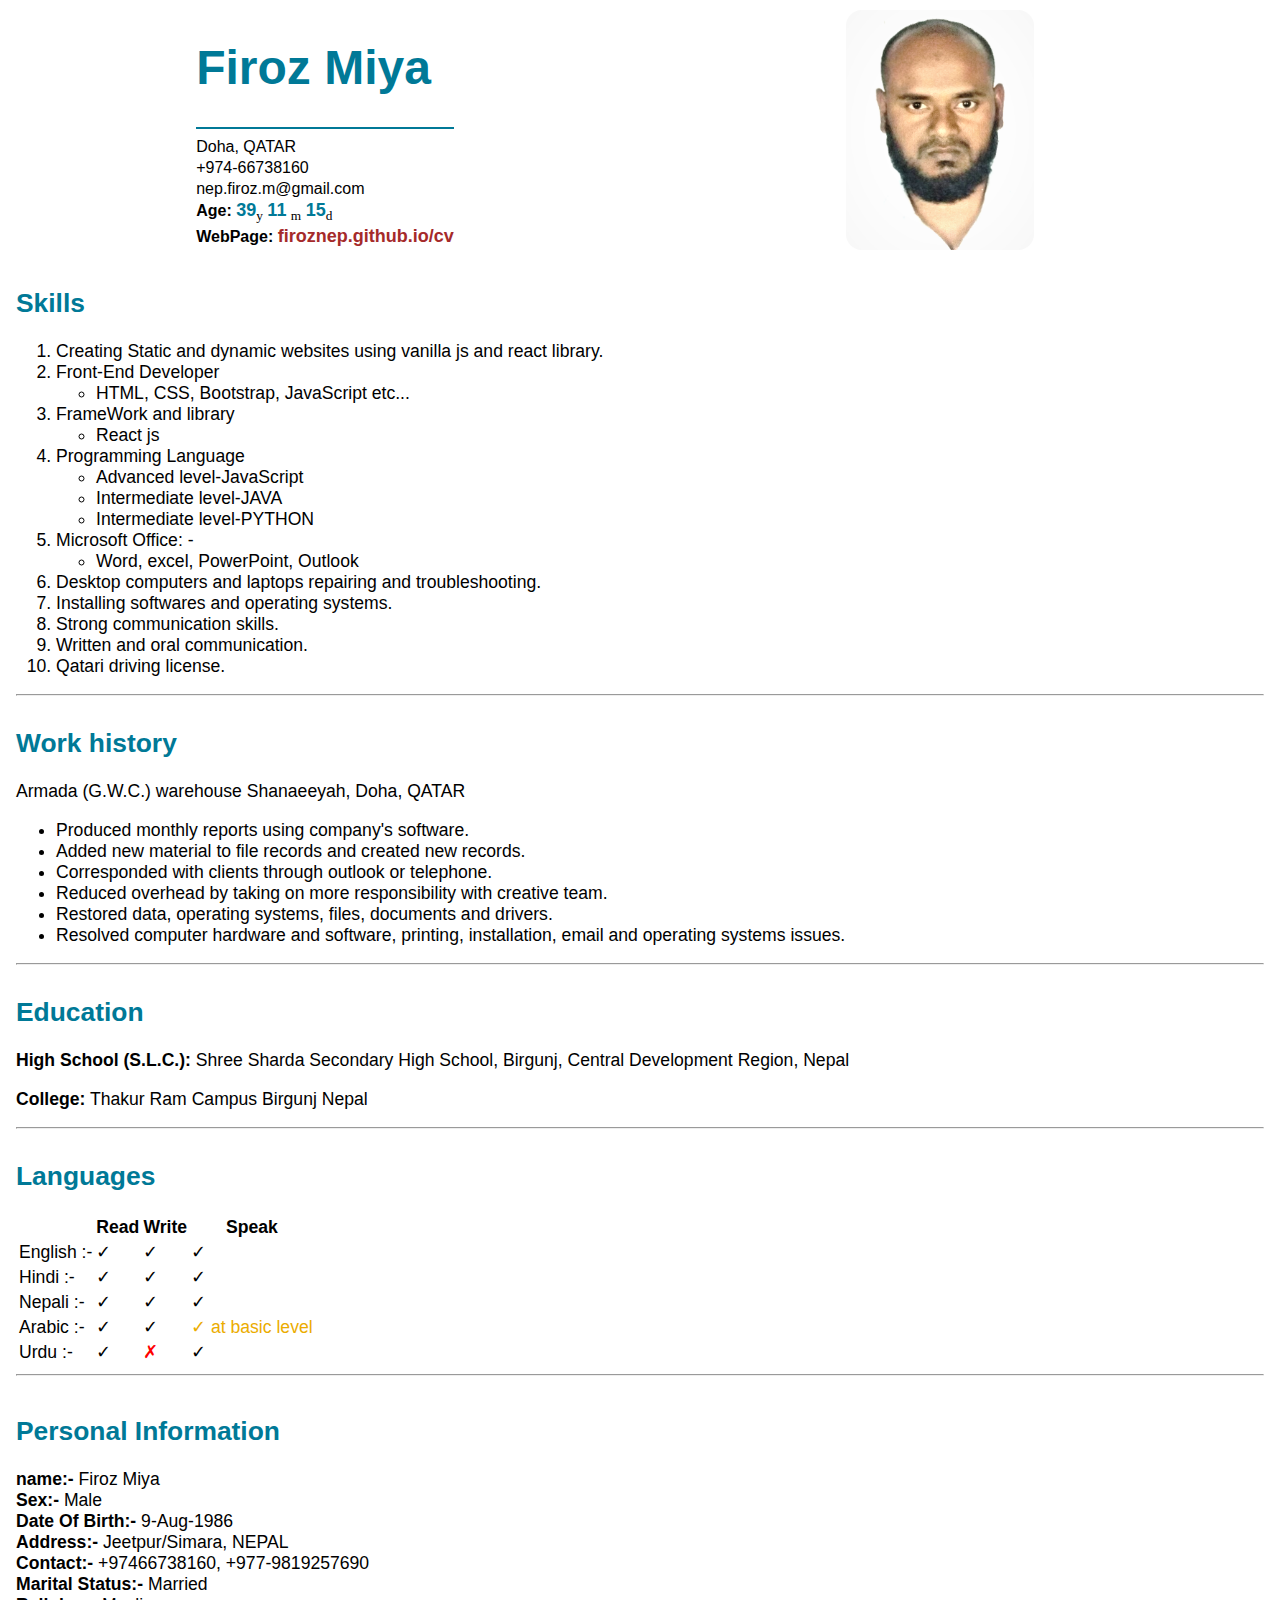
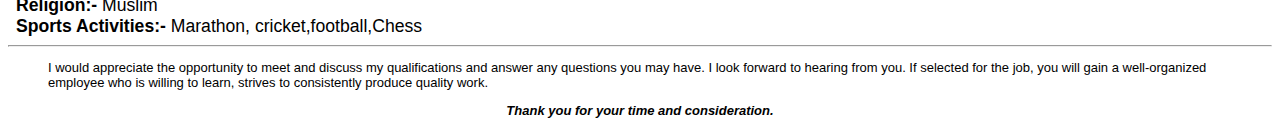
==== index.html @ 0d06ba6a "modified image style" ====
<!DOCTYPE html>
<html>
  <head>
    <meta charset="utf-8" />
    <meta http-equiv="X-UA-Compatible" content="IE=edge" />
    <title>Resume</title>
    <meta name="viewport" content="width=device-width, initial-scale=1" />
    <link rel="stylesheet" type="text/css" media="screen" href="style.css" />
  </head>

  <body>
    <header>
      <div>
        <h1>Firoz Miya</h1>
        <hr class="hdrhr" />
        <p>Doha, QATAR</p>
        <p>+974-66738160</p>
        <p>
          <a href="mailto:firoz.thekhan@gmail.com">nep.firoz.m@gmail.com</a>
        </p>

        <!-- Age Calculator -->
        <div class="age-display">
          <strong>Age: </strong>
          <span> <strong class="yr ag"> </strong><sub>y</sub> </span>
          <span> <strong class="mnt ag"></strong> <sub>m</sub> </span>
          <span> <strong class="ds ag"></strong><sub>d</sub> </span>
        </div>

        <p>
          <strong> WebPage: </strong>
          <a
            style="color: brown; font-size: large; font-weight: bold"
            href="https://firoznep.github.io/cv"
            >firoznep.github.io/cv</a
          >
        </p>

        <!-- ============-------------------+++++++++++++++++++ -->
      </div>
      <div>
        <img class="mypic" src="pic.png" alt="My Photo" height="240px" />
      </div>
    </header>

    <!-- SKILLS -->
    <main>
      <section class="skills">
        <h2>Skills</h2>
        <ol>
          <li>
            Creating Static and dynamic websites using vanilla js and react
            library.
          </li>
          <li>
            Front-End Developer
            <ul>
              <li>HTML, CSS, Bootstrap, JavaScript etc...</li>
            </ul>
          </li>
          <li>
            FrameWork and library
            <ul>
              <li>React js</li>
            </ul>
          </li>
          <li>
            Programming Language
            <ul>
              <li>Advanced level-JavaScript</li>
              <li>Intermediate level-JAVA</li>
              <li>Intermediate level-PYTHON</li>
            </ul>
          </li>
          <li>
            Microsoft Office: -
            <ul>
              <li>Word, excel, PowerPoint, Outlook</li>
            </ul>
          </li>

          <li>Desktop computers and laptops repairing and troubleshooting.</li>
          <li>Installing softwares and operating systems.</li>
          <li>Strong communication skills.</li>
          <li>Written and oral communication.</li>
          <li>Qatari driving license.</li>
        </ol>
      </section>
      <hr />

      <!--Work History-->
      <section class="work-his">
        <div>
          <h2>Work history</h2>
          <p>Armada (G.W.C.) warehouse Shanaeeyah, Doha, QATAR</p>
          <ul>
            <li>Produced monthly reports using company's software.</li>
            <li>Added new material to file records and created new records.</li>
            <li>Corresponded with clients through outlook or telephone.</li>
            <li>
              Reduced overhead by taking on more responsibility with creative
              team.
            </li>
            <li>
              Restored data, operating systems, files, documents and drivers.
            </li>
            <li>
              Resolved computer hardware and software, printing, installation,
              email and operating systems issues.
            </li>
          </ul>
        </div>
      </section>
      <hr />
      <!-- Education and Language -->
      <section class="edu-lang">
        <h2>Education</h2>
        <p>
          <strong>High School (S.L.C.):</strong> Shree Sharda Secondary High
          School, Birgunj, Central Development Region, Nepal
        </p>
        <p><strong>College:</strong> Thakur Ram Campus Birgunj Nepal</p>

        <hr />
        <h2>Languages</h2>

        <table>
          <tr>
            <th></th>
            <th>Read</th>
            <th>Write</th>
            <th>Speak</th>
          </tr>
          <tr>
            <td>English :-</td>
            <td>&check;</td>
            <td>&check;</td>
            <td>&check;</td>
          </tr>
          <tr>
            <td>Hindi :-</td>
            <td>&check;</td>
            <td>&check;</td>
            <td>&check;</td>
          </tr>
          <tr>
            <td>Nepali :-</td>
            <td>&check;</td>
            <td>&check;</td>
            <td>&check;</td>
          </tr>
          <tr>
            <td>Arabic :-</td>
            <td>&check;</td>
            <td>&check;</td>
            <td style="color: #ebac00">&check; at basic level</td>
          </tr>
          <tr>
            <td>Urdu :-</td>
            <td>&check;</td>
            <td style="color: red">&cross;</td>
            <td>&check;</td>
          </tr>
        </table>
      </section>
      <hr />

      <!-- Personal Detail -->
      <section class="per-info">
        <h2>Personal Information</h2>

        <span> <strong> name:-</strong> Firoz Miya </span>
        <span> <strong> Sex:-</strong> Male </span>
        <span> <strong>Date Of Birth:-</strong> 9-Aug-1986 </span>
        <span> <strong>Address:-</strong> Jeetpur/Simara, NEPAL </span>
        <span> <strong>Contact:-</strong> +97466738160, +977-9819257690 </span>
        <span> <strong> Marital Status:- </strong> Married </span>
        <span> <strong> Religion:- </strong> Muslim </span>
        <span>
          <strong> Sports Activities:- </strong> Marathon,
          cricket,football,Chess
        </span>
      </section>
    </main>

    <!-- <hr style="clear: both;" /> -->

    <hr />
    <footer>
      <p>
        I would appreciate the opportunity to meet and discuss my qualifications
        and answer any questions you may have. I look forward to hearing from
        you. If selected for the job, you will gain a well-organized employee
        who is willing to learn, strives to consistently produce quality work.
      </p>
      <p><em>Thank you for your time and consideration.</em></p>
    </footer>

    <script src="main.js"></script>
  </body>
</html>
---- style.css ----
* {
  box-sizing: border-box;
}

a {
  text-decoration: none;
  color: black;
}

html {
  font-size: 1rem;
}

body {
  font-family: Verdana, Geneva, Tahoma, sans-serif;
}

header {
  display: flex;
  flex-direction: row;
  flex-wrap: wrap;
  justify-content: space-around;
  align-items: center;
  gap: 1rem;
}

main {
  margin: 0.5rem;
}

section {
  font-size: 1.1rem;
}

h1 {
  font-family: sans-serif;
  color: #007997;
  font-size: 3rem;
}

.hdrhr {
  border: 1px solid #007997;
}

header p,
header .age-display {
  line-height: 0.3;
}

.mypic {
  transition: transform 0.3s;
  border-radius: 1rem;
}

.mypic:hover {
  transform: translatey(1rem) scale(1.1);
  cursor: pointer;
  box-shadow: 0.2rem 0.5rem 1rem #007997;
}

h2 {
  color: #007997;
  margin-top: 2rem;
}

.per-info {
  display: flex;
  flex-direction: column;
  flex-wrap: wrap;
}

/* Age calc */

.ag {
  font-size: large;
  color: #007997;
}

sub {
  font-size: smaller;
  font-family: Cambria, Cochin, Georgia, Times, "Times New Roman", serif;
}

/* footer-------------- */
footer {
  margin: 0 2.5rem;
  font-size: small;
}

footer :last-child {
  text-align: center;
  font-weight: bold;
}

@media screen and (min-width: 768px) {
  header {
    margin-right: 50px;
  }
}

@media screen and (max-width: 768px) {
}
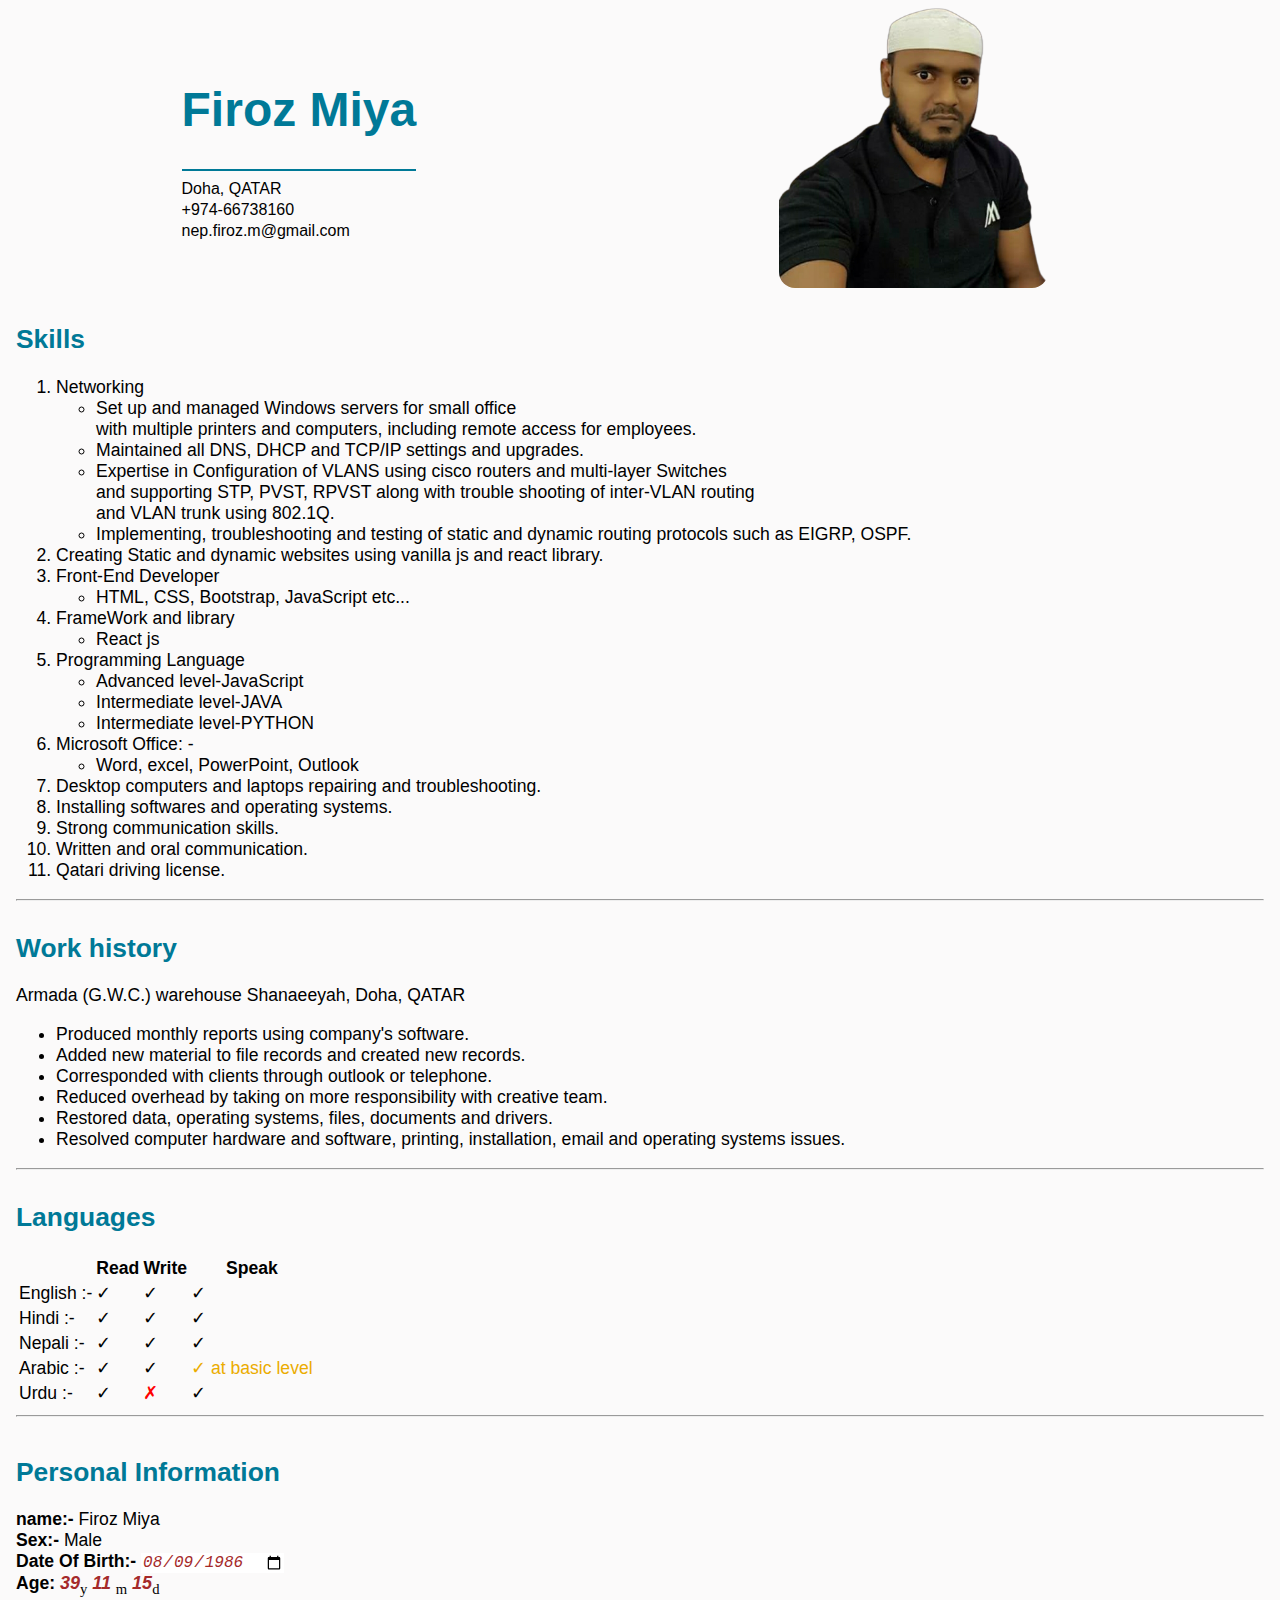
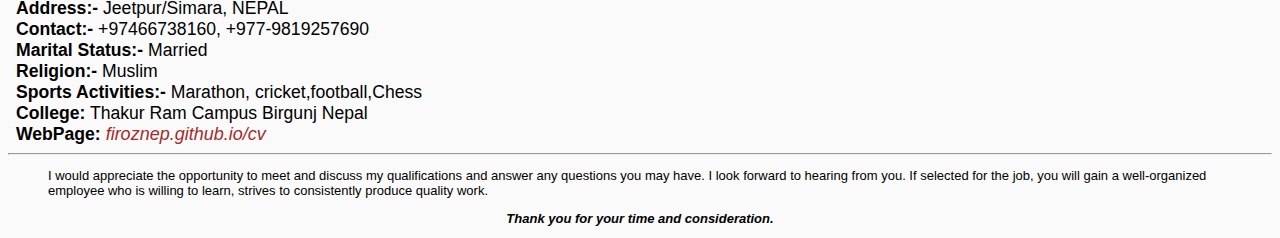
==== commit c7ff6b06: "add new pic and networking skill" ====
--- a/index.html
+++ b/index.html
@@ -19,27 +19,10 @@
           <a href="mailto:firoz.thekhan@gmail.com">nep.firoz.m@gmail.com</a>
         </p>
 
-        <!-- Age Calculator -->
-        <div class="age-display">
-          <strong>Age: </strong>
-          <span> <strong class="yr ag"> </strong><sub>y</sub> </span>
-          <span> <strong class="mnt ag"></strong> <sub>m</sub> </span>
-          <span> <strong class="ds ag"></strong><sub>d</sub> </span>
-        </div>
-
-        <p>
-          <strong> WebPage: </strong>
-          <a
-            style="color: brown; font-size: large; font-weight: bold"
-            href="https://firoznep.github.io/cv"
-            >firoznep.github.io/cv</a
-          >
-        </p>
-
         <!-- ============-------------------+++++++++++++++++++ -->
       </div>
       <div>
-        <img class="mypic" src="pic.png" alt="My Photo" height="240px" />
+        <img class="mypic" src="pic2.png" alt="My Photo" height="280px" />
       </div>
     </header>
 
@@ -48,6 +31,33 @@
       <section class="skills">
         <h2>Skills</h2>
         <ol>
+          <!-- networking -->
+          <li>
+            Networking
+            <ul>
+              <li>
+                Set up and managed Windows servers for small office <br />
+                with multiple printers and computers, including remote access
+                for employees.
+              </li>
+
+              <li>
+                Maintained all DNS, DHCP and TCP/IP settings and upgrades.
+              </li>
+              <li>
+                Expertise in Configuration of VLANS using cisco routers and
+                multi-layer Switches <br />
+                and supporting STP, PVST, RPVST along with trouble shooting of
+                inter-VLAN routing <br />
+                and VLAN trunk using 802.1Q.
+              </li>
+              <li>
+                Implementing, troubleshooting and testing of static and dynamic
+                routing protocols such as EIGRP, OSPF.
+              </li>
+            </ul>
+          </li>
+
           <li>
             Creating Static and dynamic websites using vanilla js and react
             library.
@@ -114,14 +124,13 @@
       <hr />
       <!-- Education and Language -->
       <section class="edu-lang">
-        <h2>Education</h2>
+        <!-- <h2>Education</h2>
         <p>
           <strong>High School (S.L.C.):</strong> Shree Sharda Secondary High
           School, Birgunj, Central Development Region, Nepal
         </p>
-        <p><strong>College:</strong> Thakur Ram Campus Birgunj Nepal</p>
-
-        <hr />
+        <p><strong>College:</strong> Thakur Ram Campus Birgunj Nepal</p> -->
+
         <h2>Languages</h2>
 
         <table>
@@ -171,7 +180,21 @@
 
         <span> <strong> name:-</strong> Firoz Miya </span>
         <span> <strong> Sex:-</strong> Male </span>
-        <span> <strong>Date Of Birth:-</strong> 9-Aug-1986 </span>
+        <span>
+          <strong> <label for="bdt">Date Of Birth:-</label> </strong>
+
+          <input type="date" value="1986-08-09" required id="bdt" />
+        </span>
+        <span> </span>
+
+        <!-- Age Calculator -->
+        <div class="age-display">
+          <strong>Age: </strong>
+          <span> <strong class="yr ag"> </strong><sub>y</sub> </span>
+          <span> <strong class="mnt ag"></strong> <sub>m</sub> </span>
+          <span> <strong class="ds ag"></strong><sub>d</sub> </span>
+        </div>
+
         <span> <strong>Address:-</strong> Jeetpur/Simara, NEPAL </span>
         <span> <strong>Contact:-</strong> +97466738160, +977-9819257690 </span>
         <span> <strong> Marital Status:- </strong> Married </span>
@@ -179,6 +202,16 @@
         <span>
           <strong> Sports Activities:- </strong> Marathon,
           cricket,football,Chess
+        </span>
+
+        <span><strong>College:</strong> Thakur Ram Campus Birgunj Nepal</span>
+
+        <!-- webpage -->
+        <span>
+          <strong> WebPage: </strong>
+          <a class="wpg" href="https://firoznep.github.io/cv"
+            >firoznep.github.io/cv</a
+          >
         </span>
       </section>
     </main>
--- a/style.css
+++ b/style.css
@@ -13,6 +13,7 @@
 
 body {
   font-family: Verdana, Geneva, Tahoma, sans-serif;
+  background-color: #fbfafa;
 }
 
 header {
@@ -71,14 +72,24 @@
 
 /* Age calc */
 
-.ag {
+.ag,
+.wpg {
   font-size: large;
-  color: #007997;
+  font-style: italic;
+  color: brown;
 }
 
 sub {
   font-size: smaller;
   font-family: Cambria, Cochin, Georgia, Times, "Times New Roman", serif;
+}
+
+#bdt {
+  border: none;
+  font-size: large;
+  font-style: italic;
+  color: brown;
+  outline: 0;
 }
 
 /* footer-------------- */
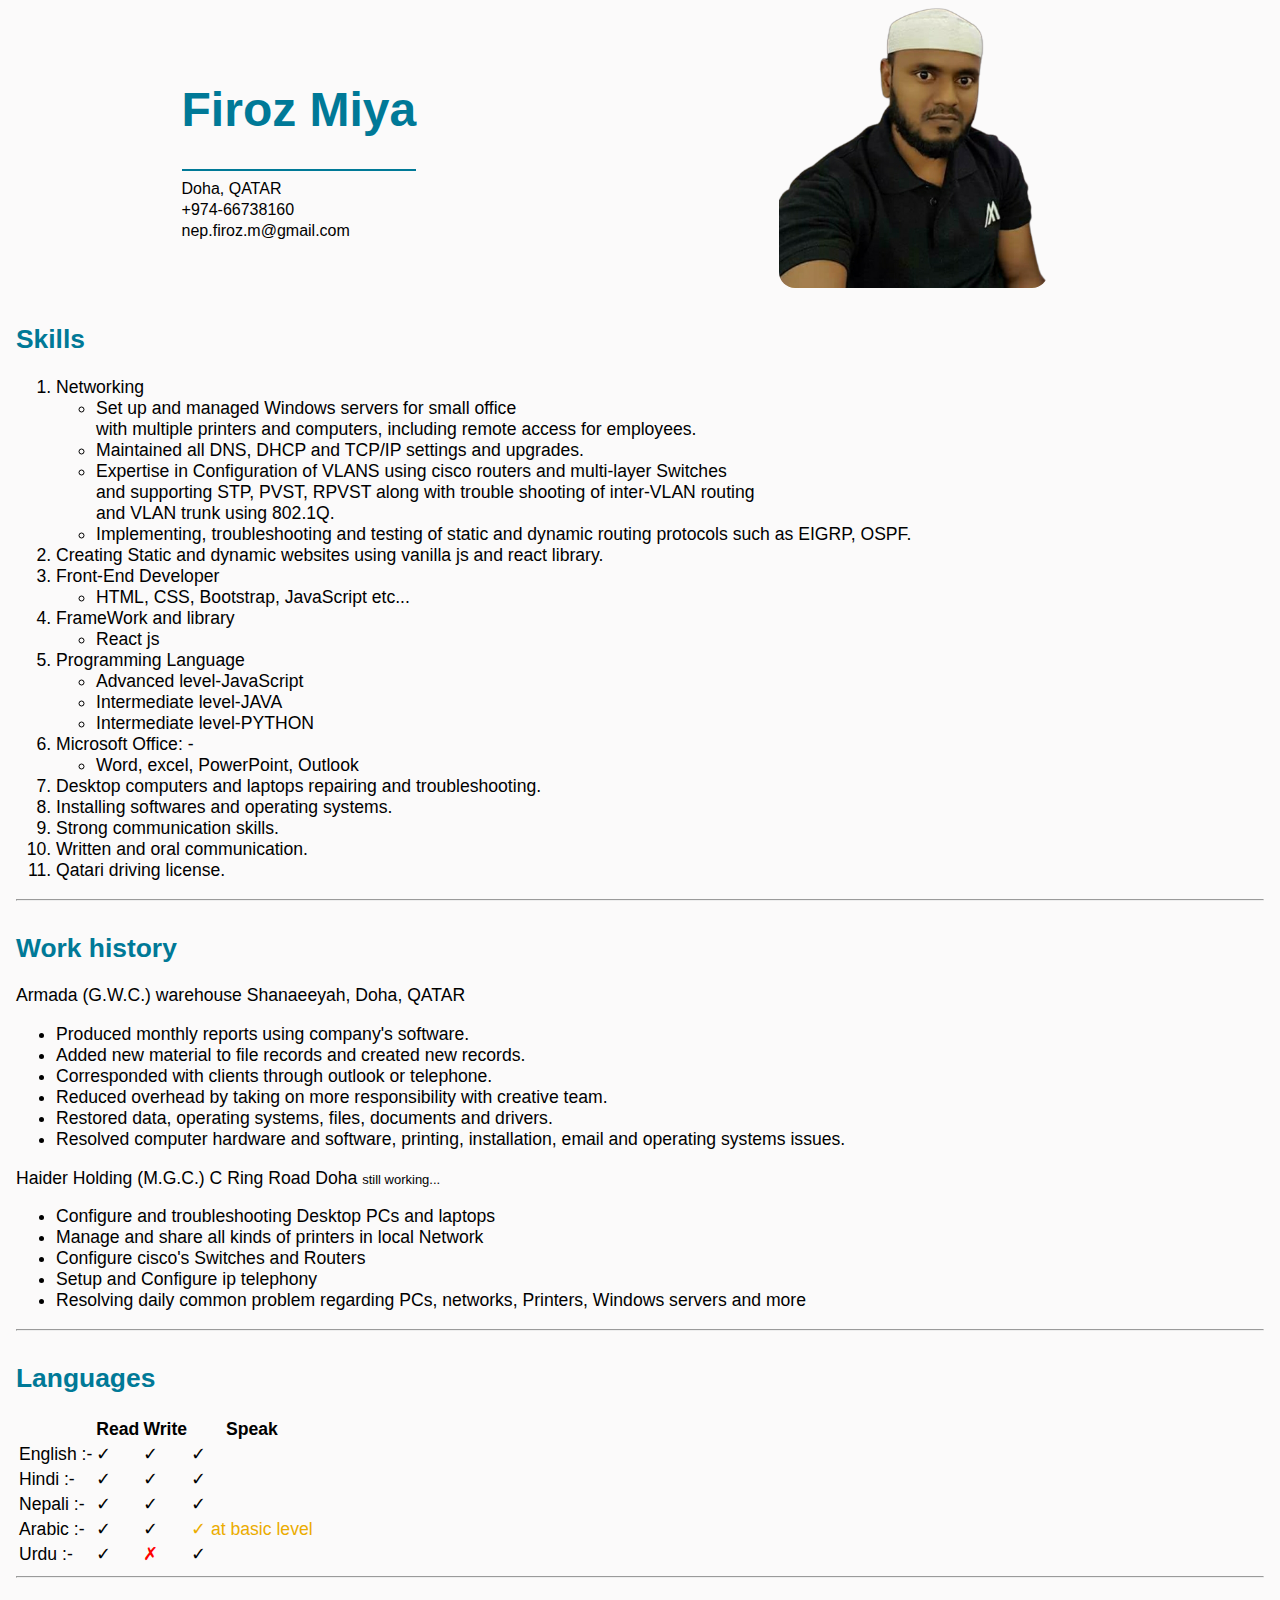
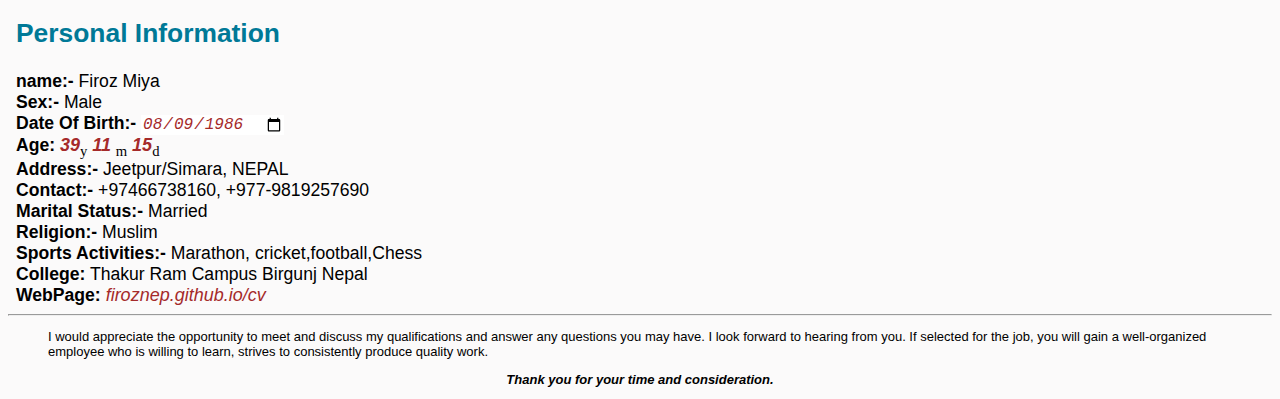
==== commit 3475d9ad: "added Mgc job Experience" ====
--- a/index.html
+++ b/index.html
@@ -120,6 +120,22 @@
             </li>
           </ul>
         </div>
+        <div>
+          <p>
+            Haider Holding (M.G.C.) C Ring Road Doha
+            <span style="font-size: small">still working...</span>
+          </p>
+          <ul>
+            <li>Configure and troubleshooting Desktop PCs and laptops</li>
+            <li>Manage and share all kinds of printers in local Network</li>
+            <li>Configure cisco's Switches and Routers</li>
+            <li>Setup and Configure ip telephony</li>
+            <li>
+              Resolving daily common problem regarding PCs, networks, Printers,
+              Windows servers and more
+            </li>
+          </ul>
+        </div>
       </section>
       <hr />
       <!-- Education and Language -->
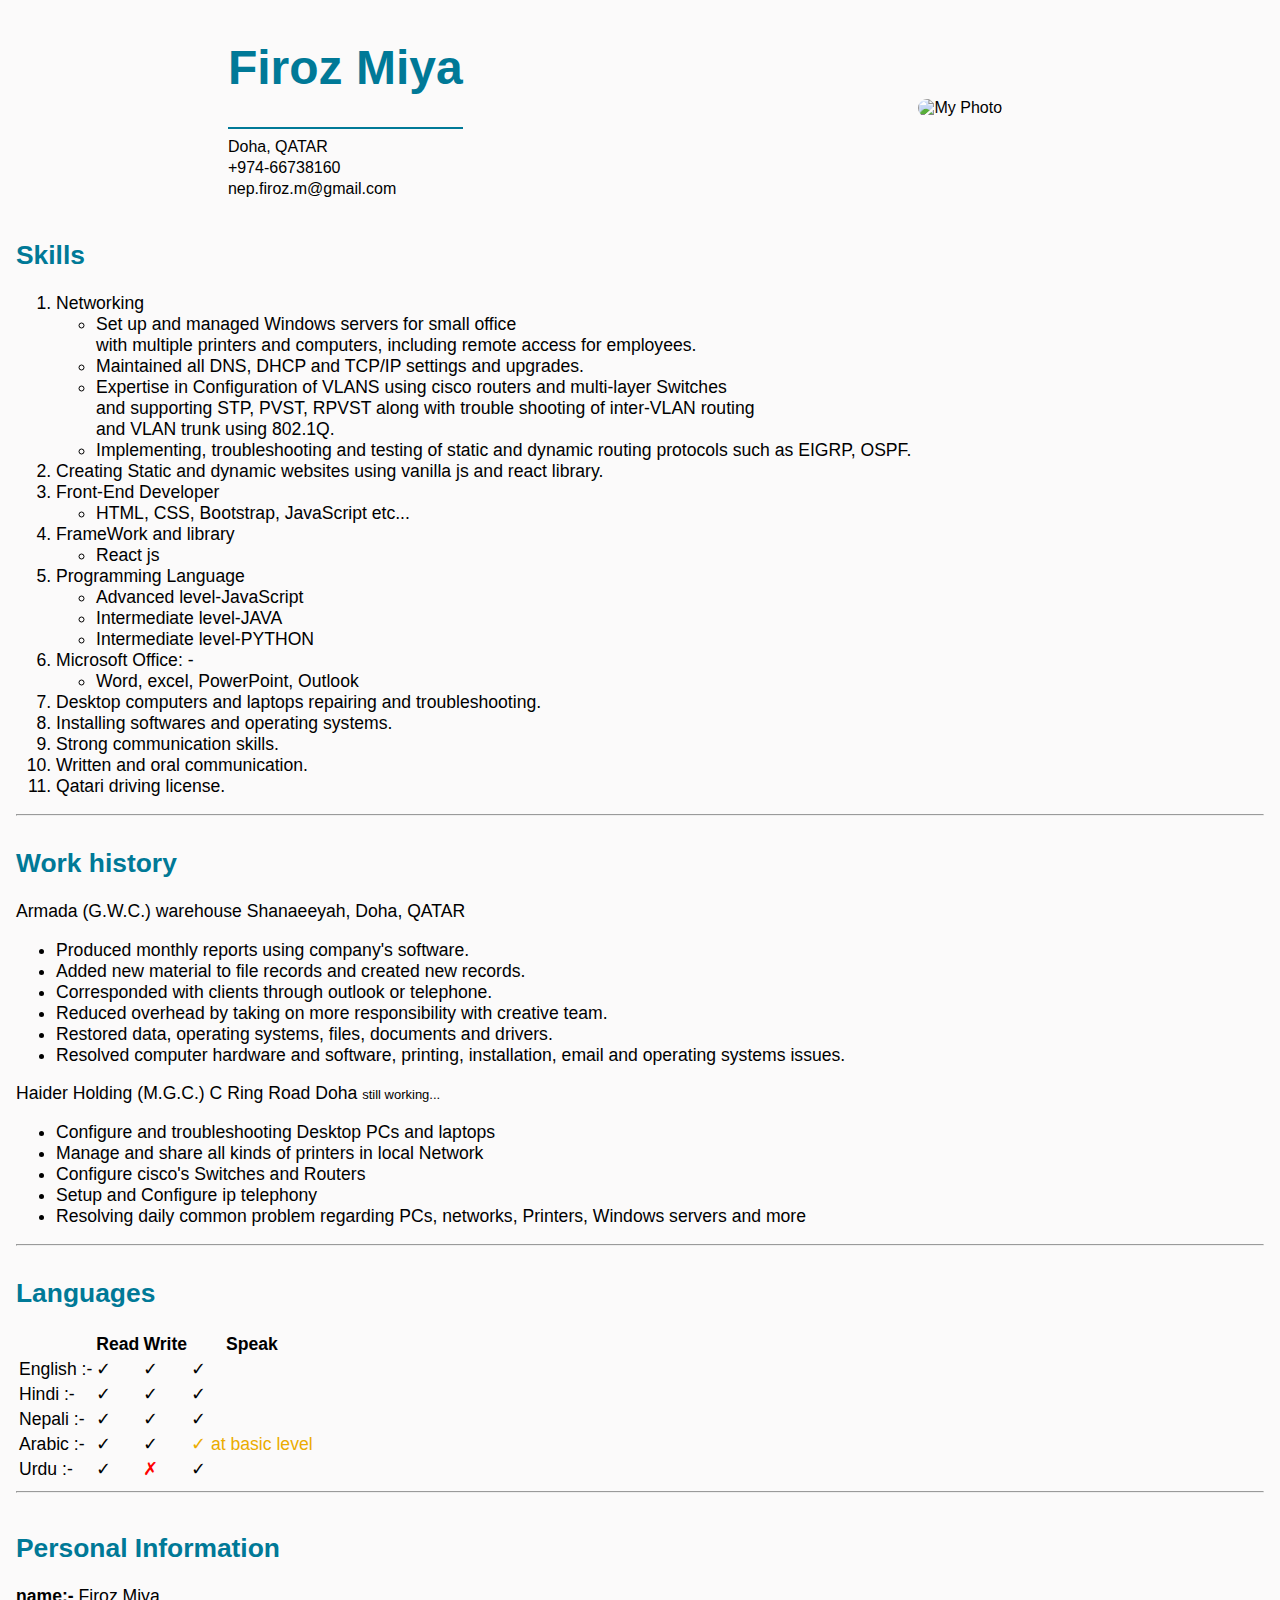
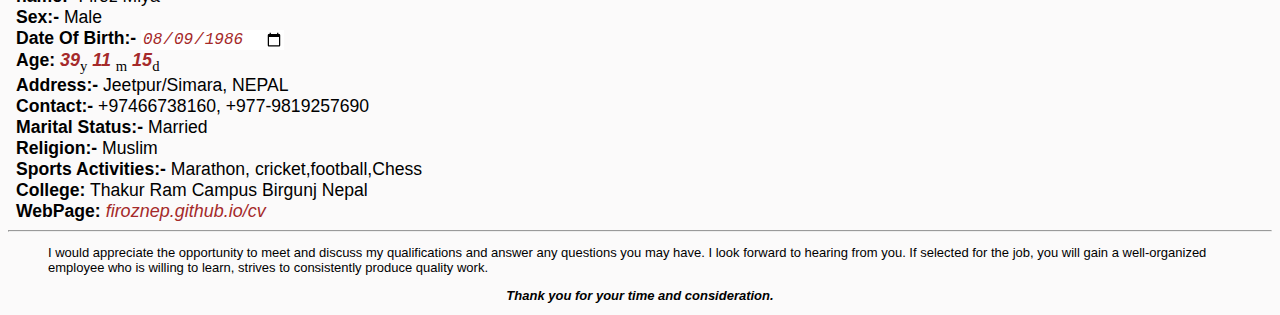
==== commit 13ba57ca: "added pic3.jpg" ====
--- a/index.html
+++ b/index.html
@@ -22,7 +22,13 @@
         <!-- ============-------------------+++++++++++++++++++ -->
       </div>
       <div>
-        <img class="mypic" src="pic2.png" alt="My Photo" height="280px" />
+        <img
+          class="mypic"
+          src="pic3.jpg"
+          alt="My Photo"
+          height="240px"
+          width="220px"
+        />
       </div>
     </header>
 
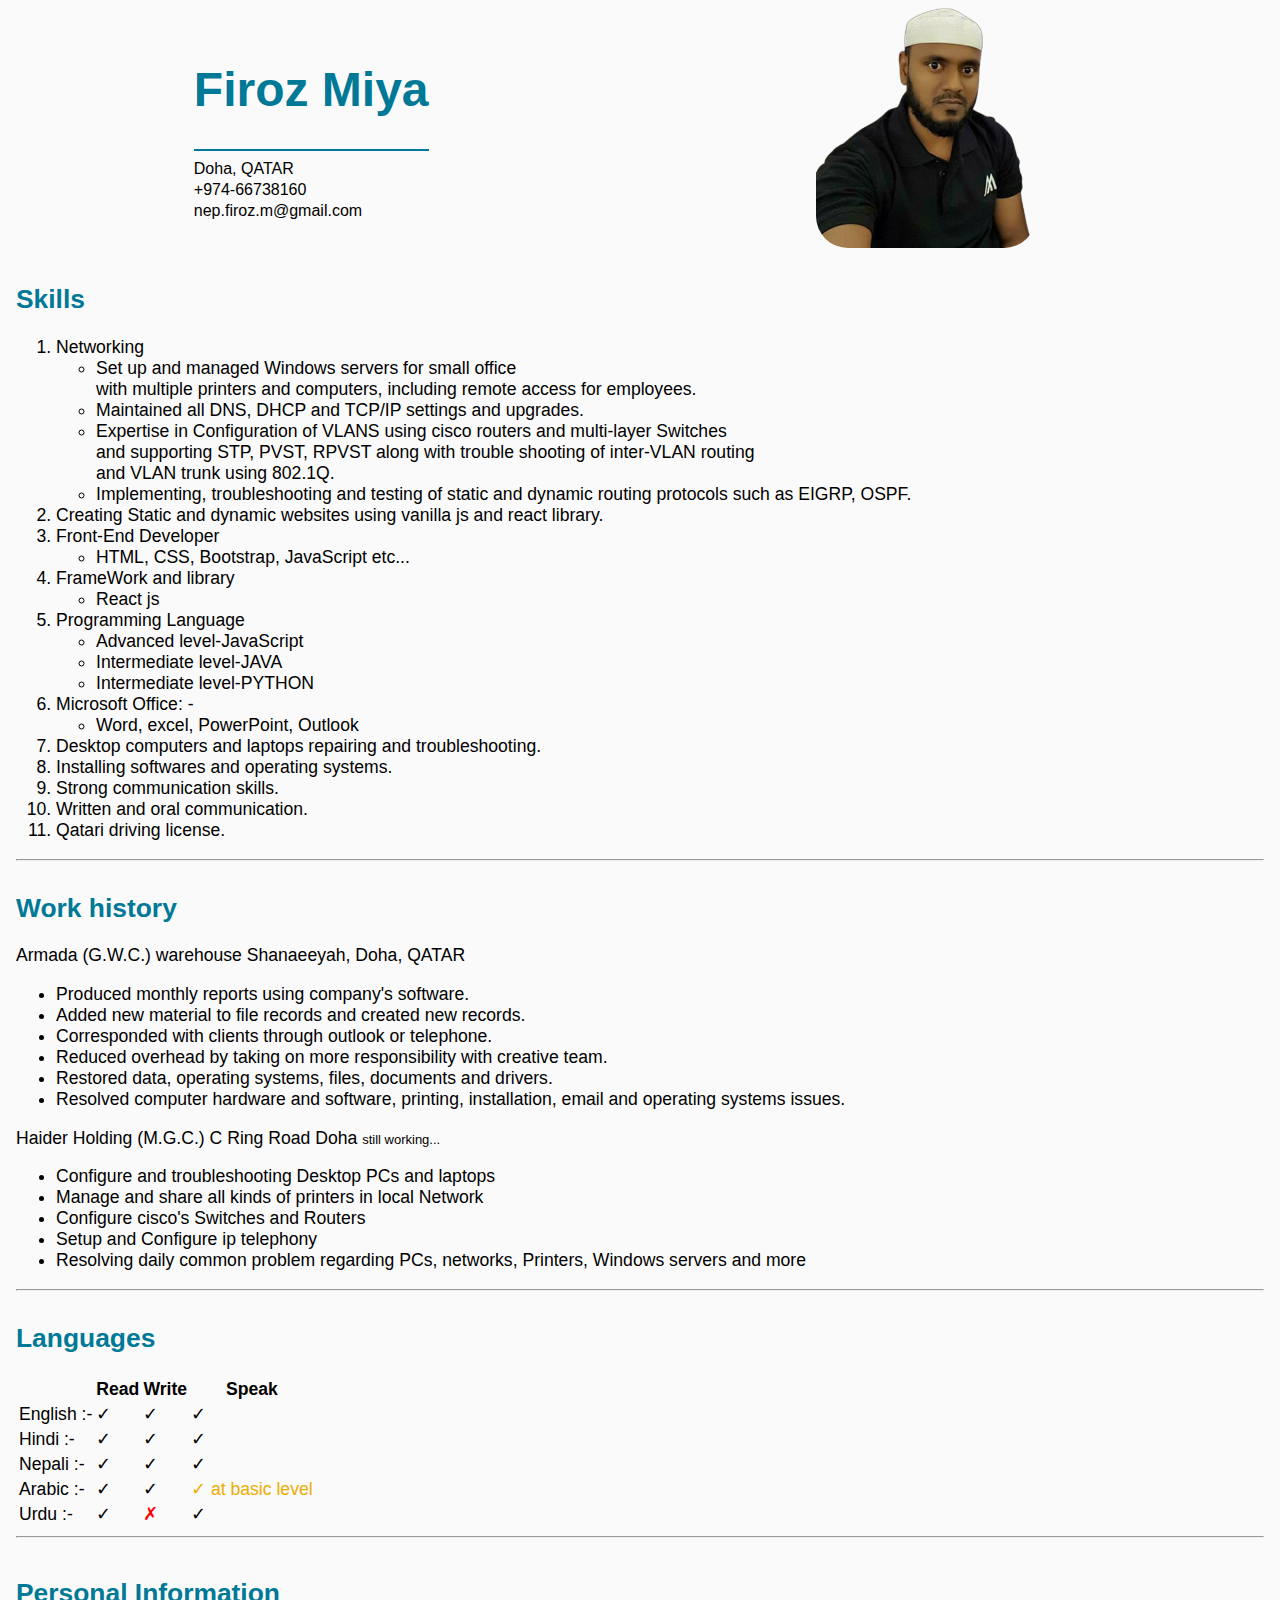
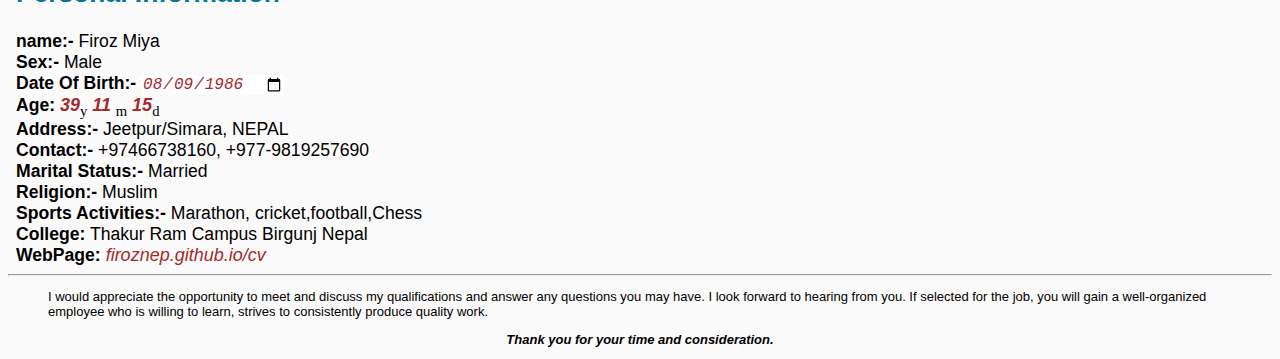
==== commit fb2f3bfa: "pic name modified" ====
--- a/index.html
+++ b/index.html
@@ -24,7 +24,7 @@
       <div>
         <img
           class="mypic"
-          src="pic3.jpg"
+          src="pic2.png"
           alt="My Photo"
           height="240px"
           width="220px"
--- a/style.css
+++ b/style.css
@@ -50,7 +50,7 @@
 
 .mypic {
   transition: transform 0.3s;
-  border-radius: 1rem;
+  border-radius: 2rem;
 }
 
 .mypic:hover {
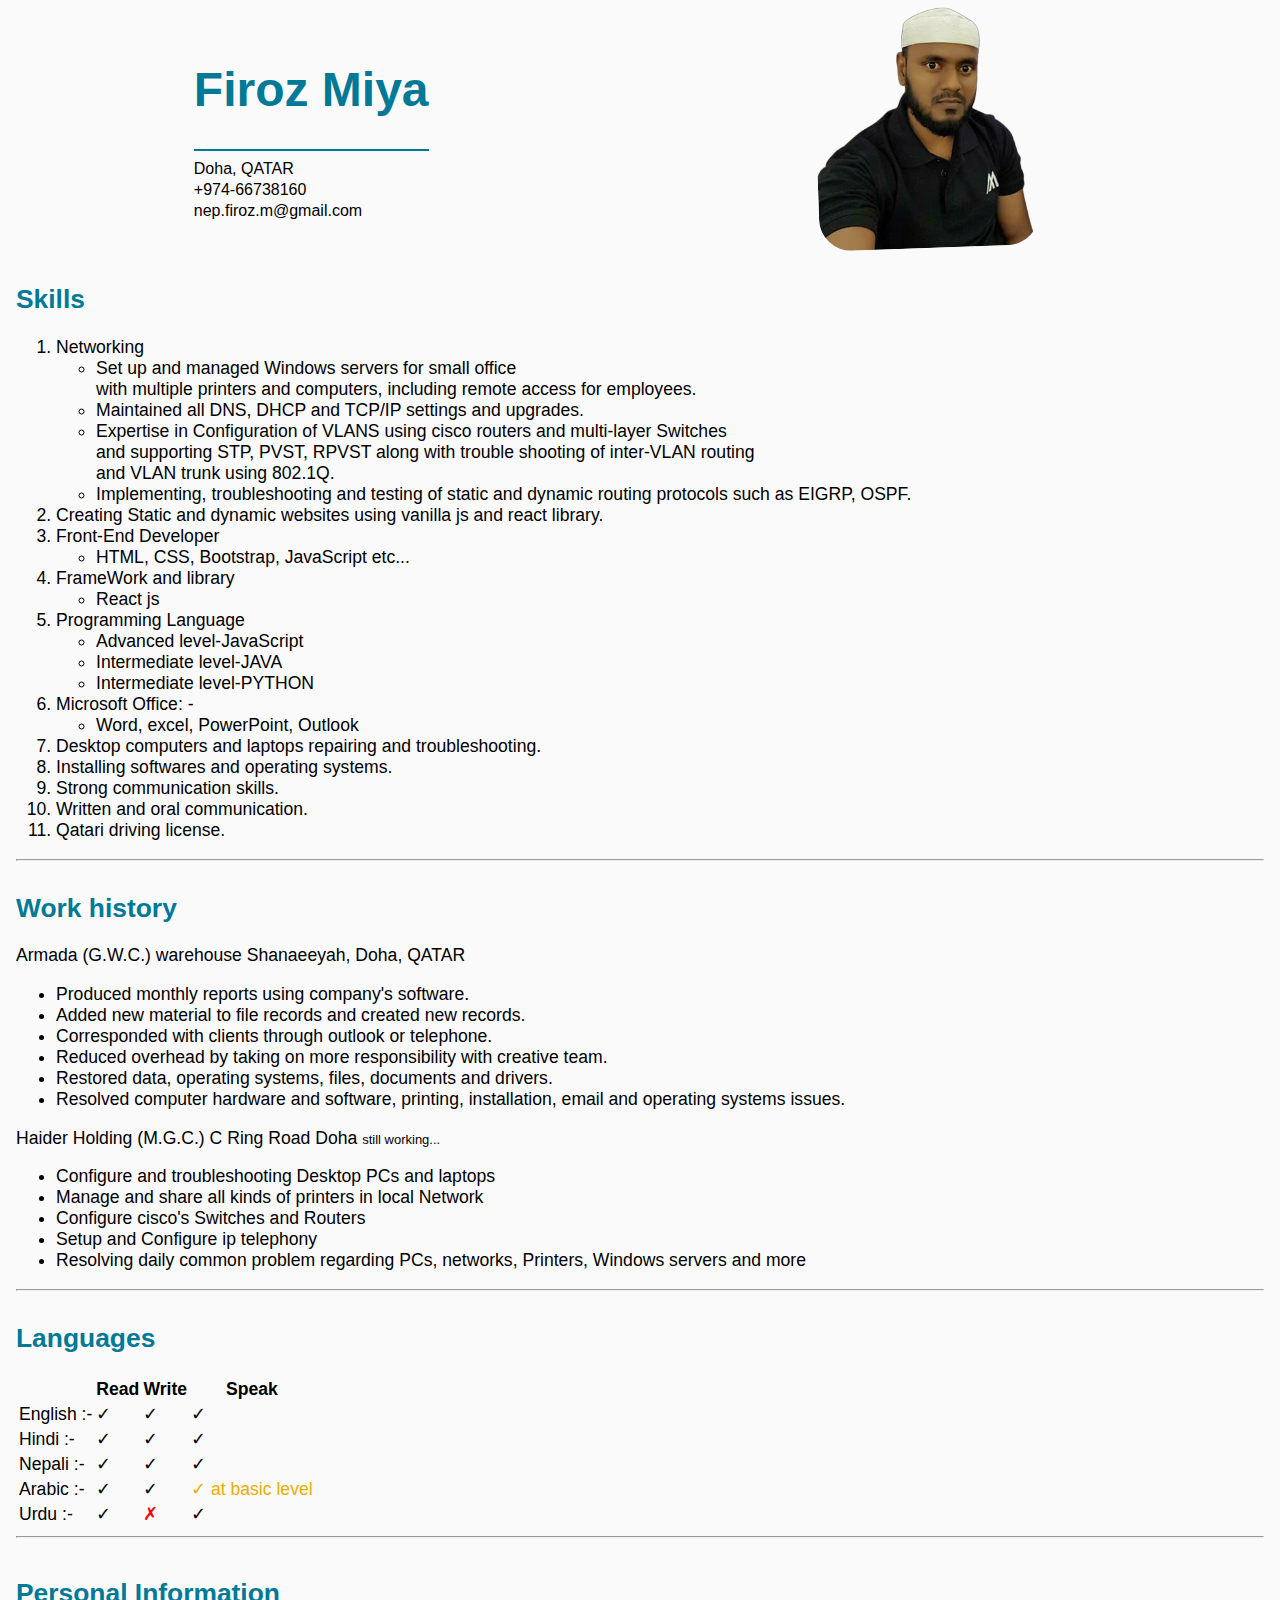
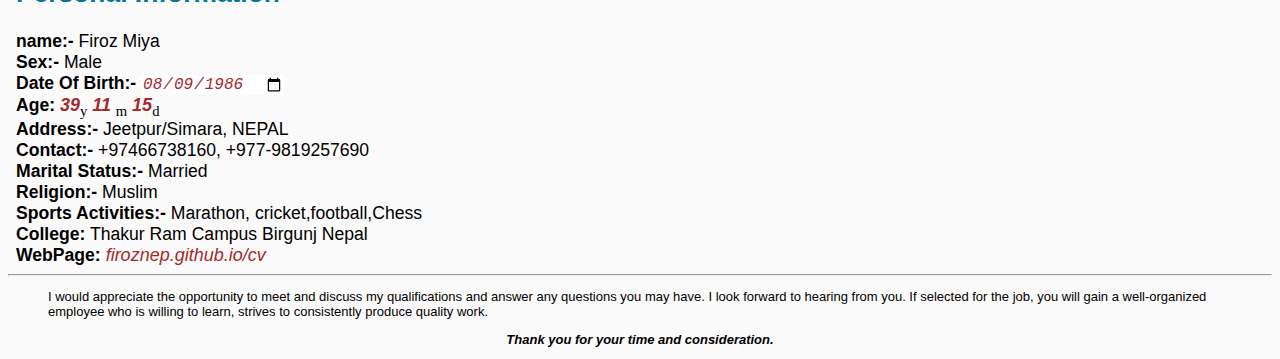
==== commit e7ce0807: "modified index main and style" ====
--- a/index.html
+++ b/index.html
@@ -21,7 +21,7 @@
 
         <!-- ============-------------------+++++++++++++++++++ -->
       </div>
-      <div>
+      <div id="myPic-container" class="none-active">
         <img
           class="mypic"
           src="pic2.png"
--- a/style.css
+++ b/style.css
@@ -111,3 +111,16 @@
 
 @media screen and (max-width: 768px) {
 }
+
+/* myPic style */
+
+.none-active {
+  transition: all 2s;
+  rotate: -2deg;
+}
+
+.active {
+  rotate: 2deg;
+  scale: 1.02;
+  transform: translateX(15px);
+}
